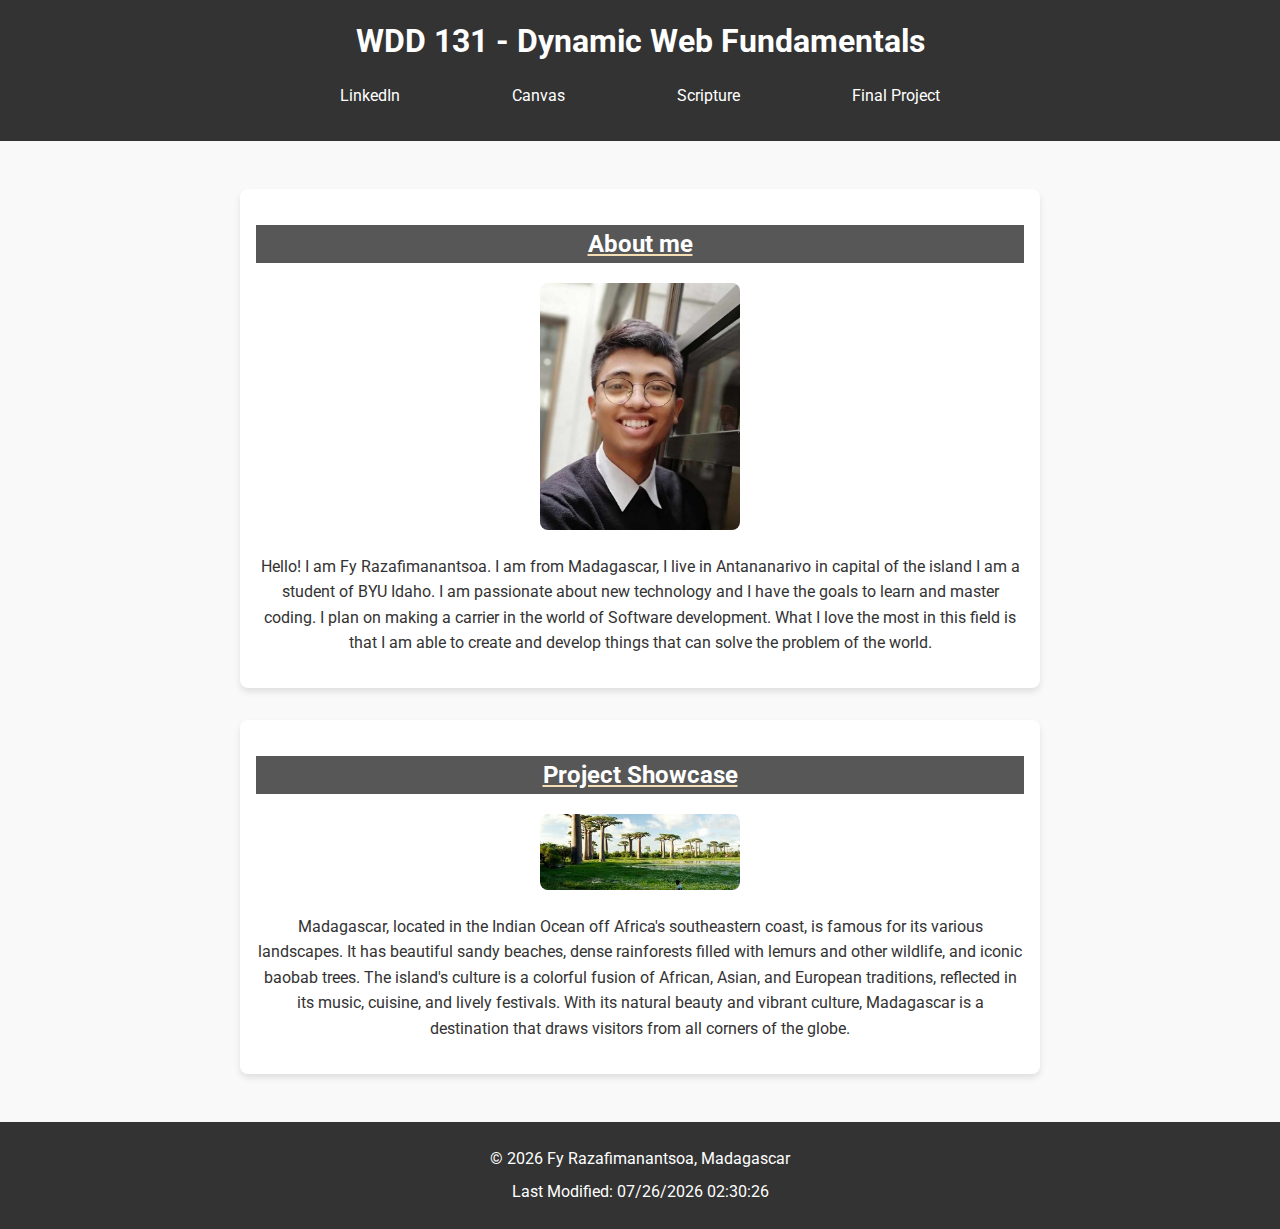
==== index.html @ d11cb1e8 "homepage" ====
<!DOCTYPE html>
<html lang="en">
<head>
    <meta charset="UTF-8">
    <meta name="viewport" content="width=device-width, initial-scale=1.0">
    <meta name="description" content="WDD 131 - Dynamic Web Fundamentals - Fy Razafimanantsoa. Learn basic web development concepts and techniques.">
    <meta name="author" content="Fy Razafimanantsoa">
    <title>WDD 131 - Dynamic Web Fundamentals - Fy Razafimanantsoa</title>
    <link rel="stylesheet" href="styles/base.css">
    <script src="scripts/getdates.js" defer></script>
</head>
<body>
    <header>
        <h1>WDD 131 - Dynamic Web Fundamentals</h1>
        <nav>
            <ul>
                <li><a href="https://www.linkedin.com/in/fy-razafimanantsoa-7004ba296/" target="_blank">LinkedIn</a></li>
                <li><a href="https://byupw.instructure.com/" target="_blank">Canvas</a></li>
                <li><a href="https://www.churchofjesuschrist.org/study/scriptures/bofm/moro/10?lang=eng&id=p32#p32" target="_blank">Scripture</a></li>
                <li><a href="#" target="_blank">Final Project</a></li>
            </ul>
        </nav>
    </header>
    <main>
        <section class="card">
            <h2>About me</h2>
            <img src="images/profile.jpg" alt="Fy Razafimanantsoa">
            <p>Hello! I am Fy Razafimanantsoa. I am from Madagascar, I live in Antananarivo in capital of the island
            I am a student of BYU Idaho. 
            I am passionate about new technology and I have the goals to learn and master coding. 
            I plan on making a carrier in the world of Software development. 
            What I love the most in this field is that I am able to create 
            and develop things that can solve the problem of the world.</p>
        </section>
        <section class="card">
            <h2>Project Showcase</h2>
            <img class="Baobabs" src="images/Madagascar-view-of-the-Baobabs.png" alt="Baobabs of Madagascar">
            <p>Madagascar, located in the Indian Ocean off Africa's southeastern coast, is famous for its various landscapes. 
            It has beautiful sandy beaches, dense rainforests filled with lemurs and other wildlife, and iconic baobab trees. 
            The island's culture is a colorful fusion of African, Asian, and European traditions, reflected in its music, cuisine, 
            and lively festivals. With its natural beauty and vibrant culture, 
            Madagascar is a destination that draws visitors from all corners of the globe.</p>
        </section>
    </main>
    <footer>
        <p>&copy; <span id="currentyear"></span> Fy Razafimanantsoa, Madagascar</p>
        <p id="lastModified"></p>
    </footer>
</body>
</html>
---- styles/base.css ----
/* Google Fonts */
@import url('https://fonts.googleapis.com/css2?family=Roboto:wght@400;700&display=swap');

body {
    font-family: 'Roboto', sans-serif;
    line-height: 1.6;
    margin: 0;
    padding: 0;
    background-color: #f9f9f9;
    color: #333;
}

.Baobabs{
   width: 600px;
   height: auto;
}

header, footer {
    text-align: center;
    padding: 1rem;
    background: #333;
    color: #fff;
}

header h1 {
   margin: 0;
}


nav ul {
    list-style: none;
    padding: 0;
    display: flex;
    justify-content: center;
    gap: 1rem;
}

nav a {
    color: #fff;
    text-decoration: none;
    padding: 0.5rem 3rem;
    border-radius: 5px;
    transition: background 0.3s;

}

nav a:hover {
    background: #575757;
}

main {
    max-width: 800px;
    margin: 2rem auto;
    padding: 1rem;
    display: grid;
    gap: 2rem;
}

.card {
    background: #fff;
    border-radius: 8px;
    box-shadow: 0 4px 6px rgba(0, 0, 0, 0.1);
    padding: 1rem;
    text-align: center;
}

.card h2{
   text-decoration: underline wheat;
   background-color: #575757;
   color: #fff;
}
.card img{
   width:200px;
   height: auto;
   max-width: 100%;
   border-radius: 8px;
}

footer p {
    margin: 0.5rem 0;
}
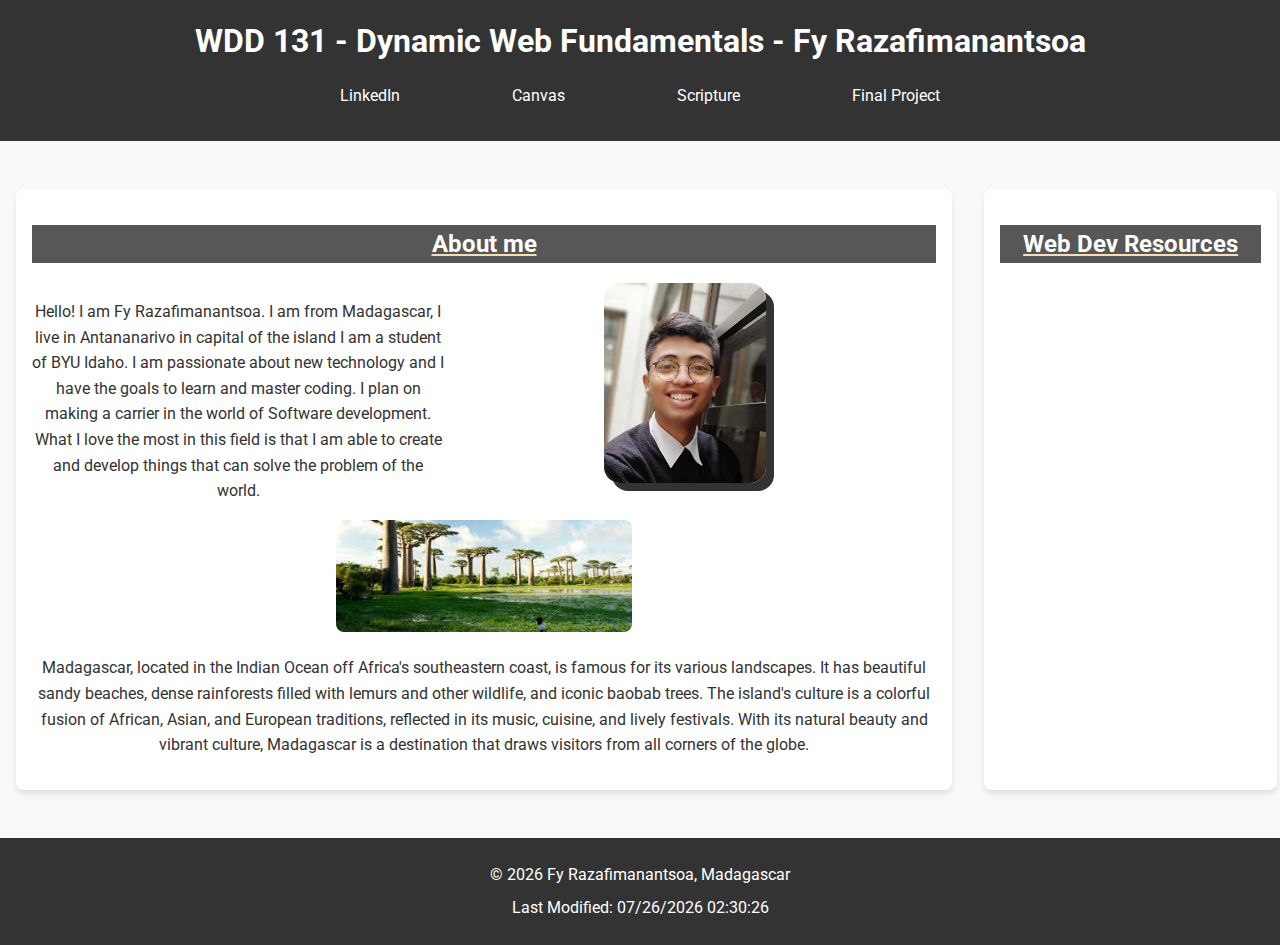
==== commit 570e7806: "changes" ====
--- a/index.html
+++ b/index.html
@@ -5,13 +5,16 @@
     <meta name="viewport" content="width=device-width, initial-scale=1.0">
     <meta name="description" content="WDD 131 - Dynamic Web Fundamentals - Fy Razafimanantsoa. Learn basic web development concepts and techniques.">
     <meta name="author" content="Fy Razafimanantsoa">
+    <link rel="preconnect" href="https://fonts.googleapis.com">
+    <link rel="preconnect" href="https://fonts.gstatic.com" crossorigin>
+    <link href="https://fonts.googleapis.com/css2?family=Roboto:ital,wght@0,100..900;1,100..900&display=swap" rel="stylesheet">
     <title>WDD 131 - Dynamic Web Fundamentals - Fy Razafimanantsoa</title>
     <link rel="stylesheet" href="styles/base.css">
     <script src="scripts/getdates.js" defer></script>
 </head>
 <body>
     <header>
-        <h1>WDD 131 - Dynamic Web Fundamentals</h1>
+        <h1>WDD 131 - Dynamic Web Fundamentals - Fy Razafimanantsoa</h1>
         <nav>
             <ul>
                 <li><a href="https://www.linkedin.com/in/fy-razafimanantsoa-7004ba296/" target="_blank">LinkedIn</a></li>
@@ -24,22 +27,38 @@
     <main>
         <section class="card">
             <h2>About me</h2>
-            <img src="images/profile.jpg" alt="Fy Razafimanantsoa">
-            <p>Hello! I am Fy Razafimanantsoa. I am from Madagascar, I live in Antananarivo in capital of the island
-            I am a student of BYU Idaho. 
-            I am passionate about new technology and I have the goals to learn and master coding. 
-            I plan on making a carrier in the world of Software development. 
-            What I love the most in this field is that I am able to create 
-            and develop things that can solve the problem of the world.</p>
+            <nav class="description">
+                <img class="profile" src="images/profile.jpg" alt="Fy Razafimanantsoa">
+                <p>
+                    Hello! I am Fy Razafimanantsoa. I am from Madagascar, I live in Antananarivo in capital of the island
+                    I am a student of BYU Idaho. 
+                    I am passionate about new technology and I have the goals to learn and master coding. 
+                    I plan on making a carrier in the world of Software development. 
+                    What I love the most in this field is that I am able to create 
+                    and develop things that can solve the problem of the world.
+                </p>
+            </nav>
+            <nav>
+                <img class="Baobabs" src="images/Madagascar-view-of-the-Baobabs.png" alt="Baobabs of Madagascar">
+                <p>
+                    Madagascar, located in the Indian Ocean off Africa's southeastern coast, is famous for its various landscapes. 
+                    It has beautiful sandy beaches, dense rainforests filled with lemurs and other wildlife, and iconic baobab trees. 
+                    The island's culture is a colorful fusion of African, Asian, and European traditions, reflected in its music, cuisine, 
+                    and lively festivals. With its natural beauty and vibrant culture, 
+                    Madagascar is a destination that draws visitors from all corners of the globe.
+                </p>
+            </nav>
         </section>
         <section class="card">
-            <h2>Project Showcase</h2>
-            <img class="Baobabs" src="images/Madagascar-view-of-the-Baobabs.png" alt="Baobabs of Madagascar">
-            <p>Madagascar, located in the Indian Ocean off Africa's southeastern coast, is famous for its various landscapes. 
-            It has beautiful sandy beaches, dense rainforests filled with lemurs and other wildlife, and iconic baobab trees. 
-            The island's culture is a colorful fusion of African, Asian, and European traditions, reflected in its music, cuisine, 
-            and lively festivals. With its natural beauty and vibrant culture, 
-            Madagascar is a destination that draws visitors from all corners of the globe.</p>
+            <nav class="resources">
+            <h2>Web Dev Resources</h2>
+                <ul>
+                    <li><a href="" target="_blank">LinkedIn</a></li>
+                    <li><a href="" target="_blank">Canvas</a></li>
+                    <li><a href="" target="_blank">Scripture</a></li>
+                    <li><a href="" target="_blank">Final Project</a></li>
+                </ul>
+            </nav>
         </section>
     </main>
     <footer>
--- a/styles/base.css
+++ b/styles/base.css
@@ -11,8 +11,10 @@
 }
 
 .Baobabs{
-   width: 600px;
-   height: auto;
+    width:auto;
+    height: 7rem;
+    max-width: 100%;
+    border-radius: 8px;
 }
 
 header, footer {
@@ -49,10 +51,11 @@
 }
 
 main {
-    max-width: 800px;
+    max-width: 100%;
     margin: 2rem auto;
     padding: 1rem;
     display: grid;
+    grid-template-columns: 75% 23.5%;
     gap: 2rem;
 }
 
@@ -69,11 +72,28 @@
    background-color: #575757;
    color: #fff;
 }
-.card img{
-   width:200px;
-   height: auto;
-   max-width: 100%;
-   border-radius: 8px;
+
+.profile{
+    width: auto;
+    height: 200px;
+    max-width: 100%;
+    border-radius: 1rem;
+    box-shadow: 0.5rem 0.5rem #333;
+    grid-area: column2 ;
+    margin-left: 5rem;
+}
+
+.description{
+    display: grid;
+    grid-template-columns: 1fr 1fr;
+    grid-template-rows: 1fr;
+    grid-template-areas:
+         "column1 column2";
+    gap: 5rem;
+}
+
+.description p{
+    grid-area: column1;
 }
 
 footer p {
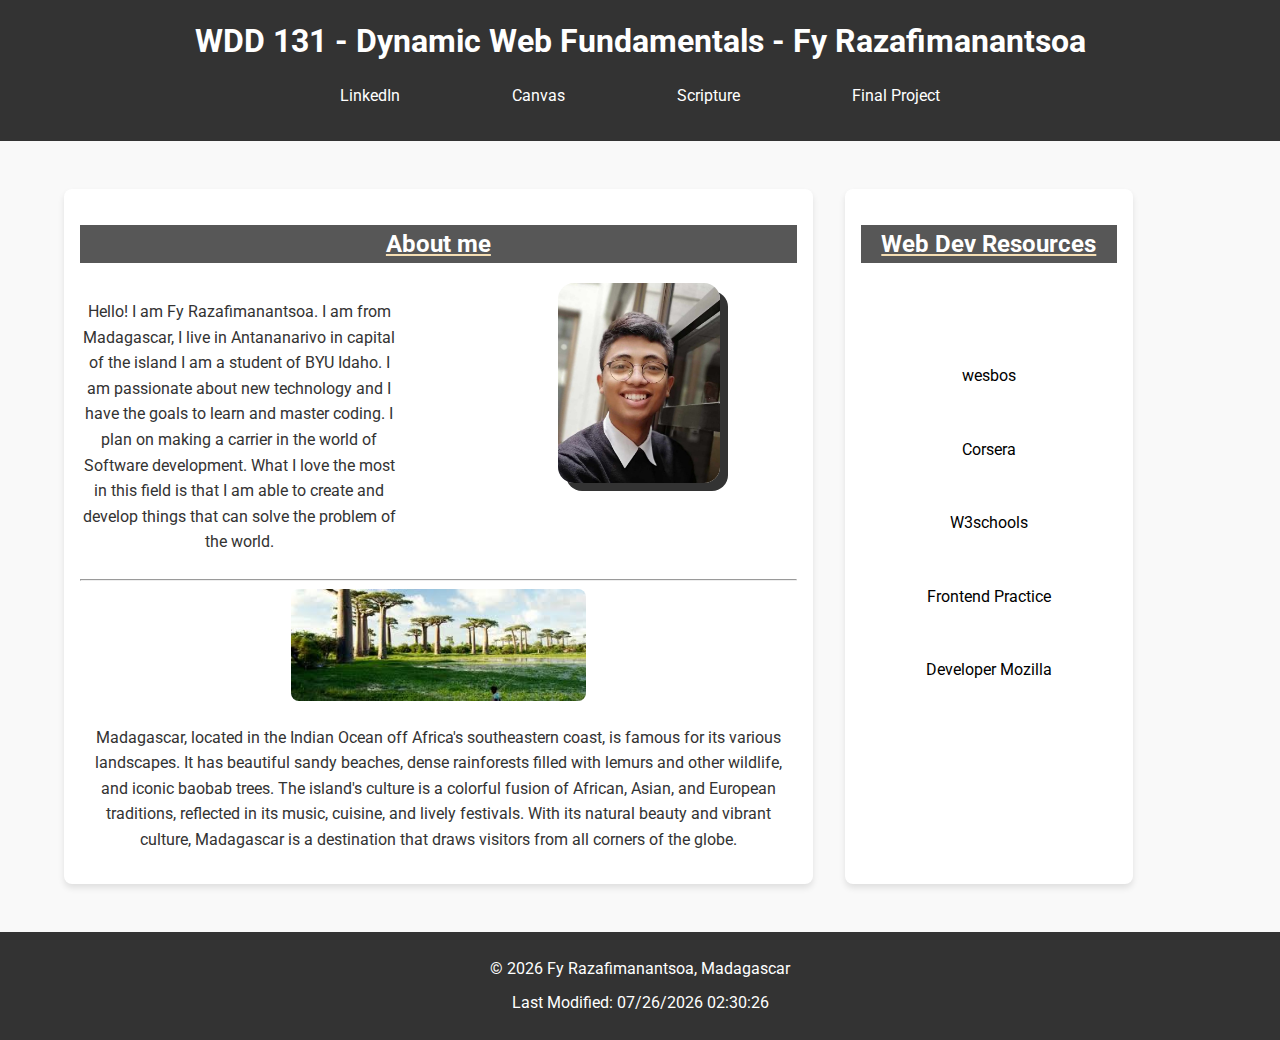
==== commit 92fd239b: "week1" ====
--- a/index.html
+++ b/index.html
@@ -38,6 +38,7 @@
                     and develop things that can solve the problem of the world.
                 </p>
             </nav>
+            <hr>
             <nav>
                 <img class="Baobabs" src="images/Madagascar-view-of-the-Baobabs.png" alt="Baobabs of Madagascar">
                 <p>
@@ -49,15 +50,17 @@
                 </p>
             </nav>
         </section>
+        
         <section class="card">
+            <h2>Web Dev Resources</h2>
             <nav class="resources">
-            <h2>Web Dev Resources</h2>
-                <ul>
-                    <li><a href="" target="_blank">LinkedIn</a></li>
-                    <li><a href="" target="_blank">Canvas</a></li>
-                    <li><a href="" target="_blank">Scripture</a></li>
-                    <li><a href="" target="_blank">Final Project</a></li>
-                </ul>
+            <ul>
+                <li><a href="https://wesbos.com/javascript" target="_blank">wesbos</a></li>
+                <li><a href="https://www.coursera.org/professional-certificates/microsoft-front-end-developer" target="_blank">Corsera</a></li>
+                <li><a href="https://www.w3schools.com/" target="_blank">W3schools</a></li>
+                <li><a href="https://www.frontendpractice.com/" target="_blank">Frontend Practice</a></li>
+                <li><a href="https://developer.mozilla.org/" target="_blank">Developer Mozilla</a></li>
+            </ul>
             </nav>
         </section>
     </main>
--- a/styles/base.css
+++ b/styles/base.css
@@ -29,7 +29,7 @@
 }
 
 
-nav ul {
+header nav ul {
     list-style: none;
     padding: 0;
     display: flex;
@@ -37,7 +37,7 @@
     gap: 1rem;
 }
 
-nav a {
+header nav a {
     color: #fff;
     text-decoration: none;
     padding: 0.5rem 3rem;
@@ -46,16 +46,16 @@
 
 }
 
-nav a:hover {
+header nav a:hover {
     background: #575757;
 }
 
 main {
-    max-width: 100%;
+    max-width: 90%;
     margin: 2rem auto;
     padding: 1rem;
     display: grid;
-    grid-template-columns: 75% 23.5%;
+    grid-template-columns: 65% 25%;
     gap: 2rem;
 }
 
@@ -65,6 +65,7 @@
     box-shadow: 0 4px 6px rgba(0, 0, 0, 0.1);
     padding: 1rem;
     text-align: center;
+    position: relative;
 }
 
 .card h2{
@@ -99,3 +100,33 @@
 footer p {
     margin: 0.5rem 0;
 }
+
+.resources{
+    text-align: center;
+    color: black;
+    padding-top: 5rem;
+}
+
+.resources ul {
+    list-style: none;
+    padding: 0;
+    display: inline;
+    justify-content: center;
+    
+}
+.resources li{
+    margin-bottom: 3rem;
+
+}
+.resources  a {
+    color: #000000;
+    text-decoration: none;
+    padding: 0.5rem 3rem;
+    border-radius: 5px;
+    transition: background 0.3s;
+
+}
+
+.resources a:hover {
+    background: #575757;
+}